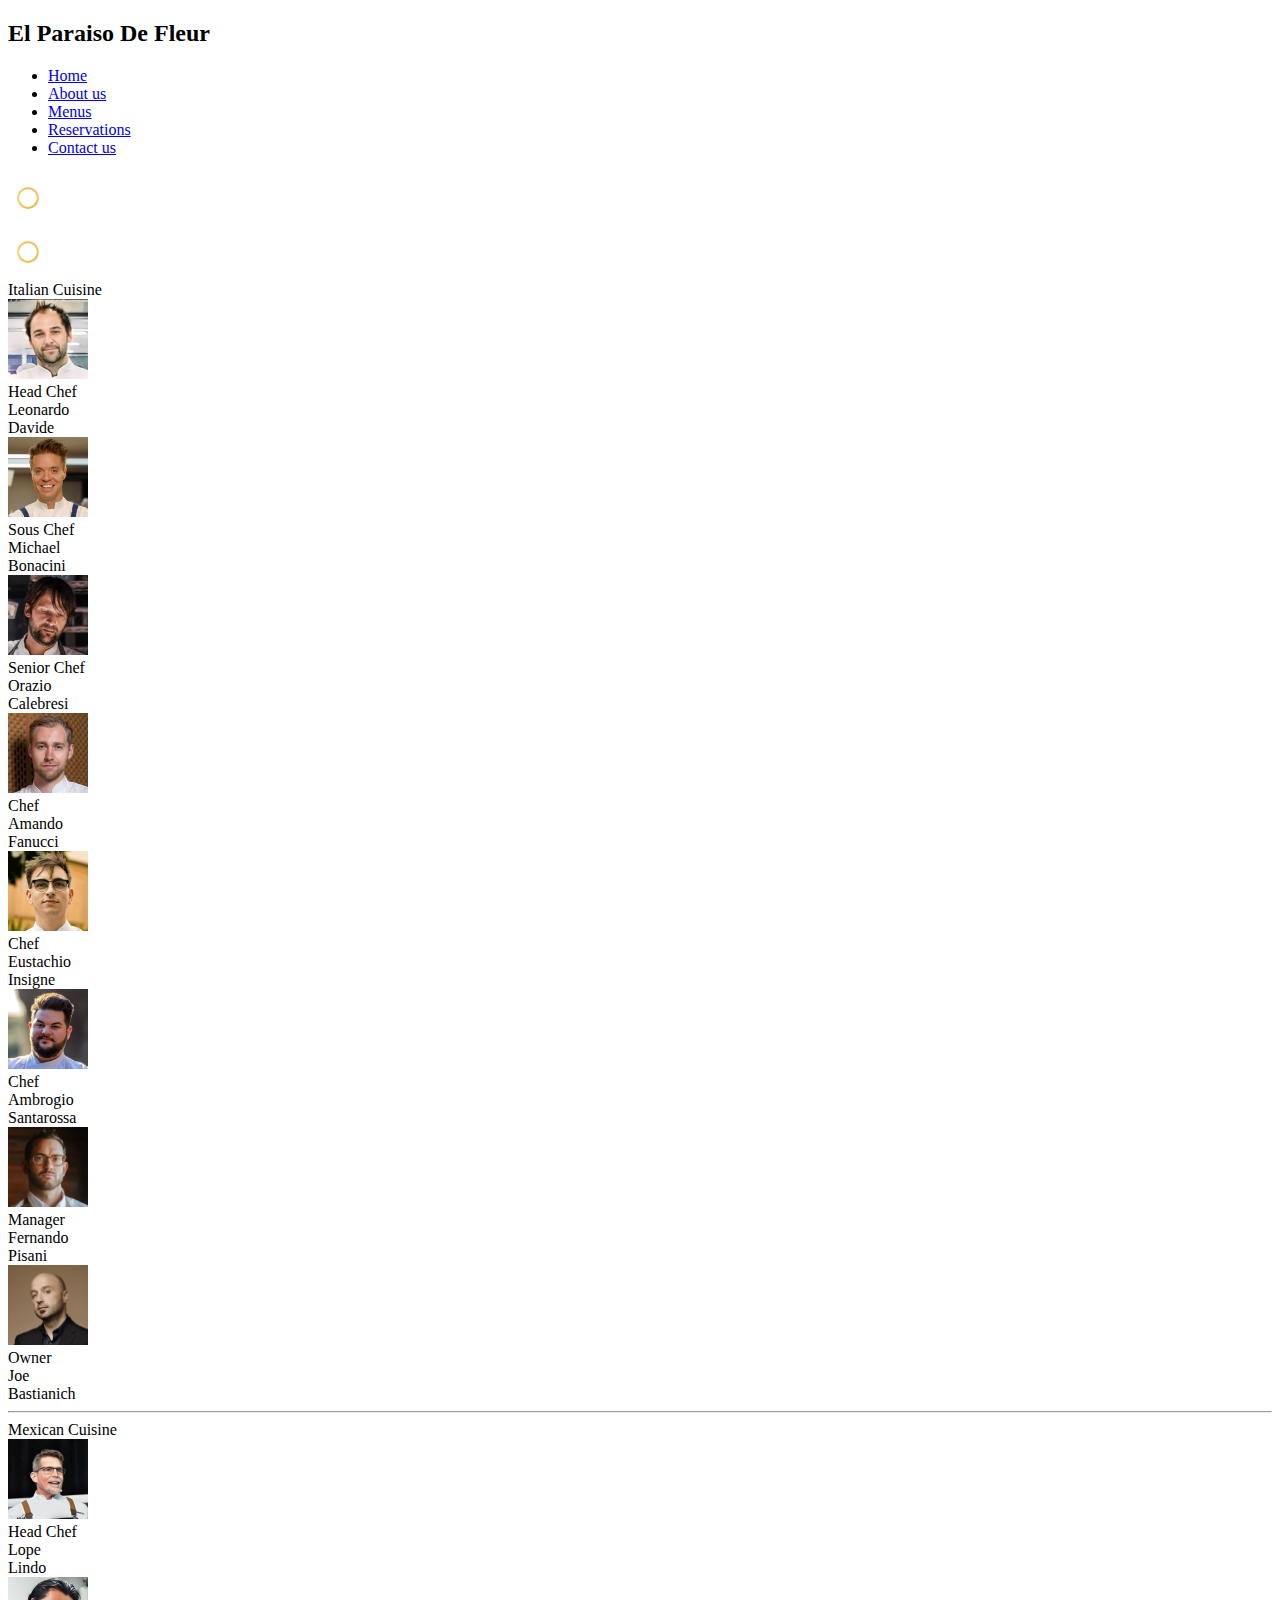
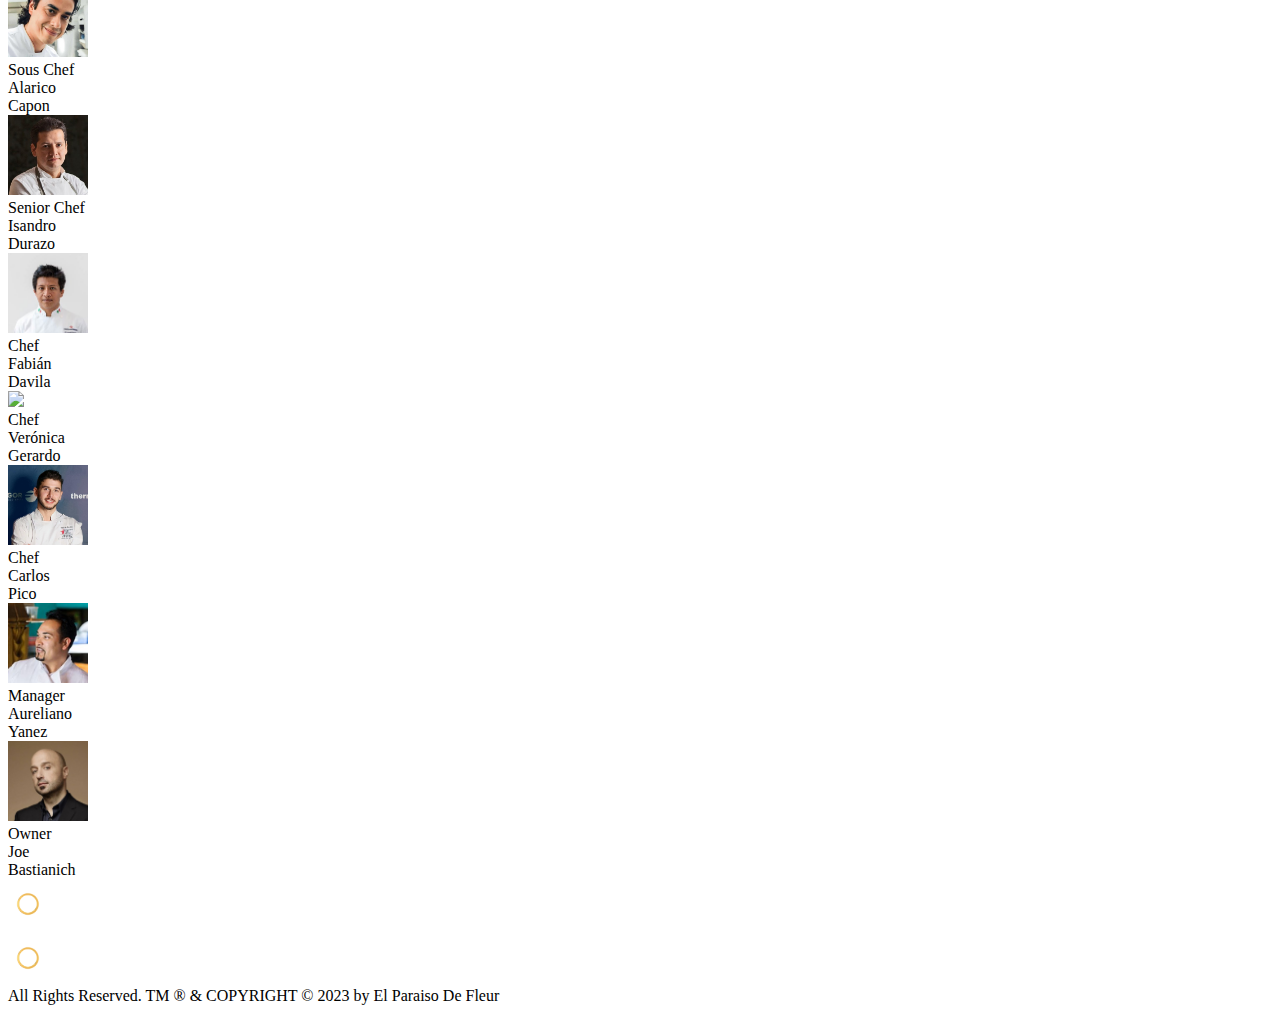
==== aboutus.html @ f4d3472a "Create aboutus.html" ====
<!DOCTYPE html>
<html>
  <head>
    <meta charset="utf-8">
    <meta name="viewport" content=" width=device-width, intitial-scale=1.0">
    <link rel="stylesheet" href="Aboutuscss.css">
  </head>
  <body>
    <nav>
      <h2> El Paraiso De Fleur </h2>
      <ul>
        <li><a href="Home.html"> Home </a></li>
        <li><a href="Aboutus.html"> About us  </a></li>
        <li><a href="Menus.html"> Menus  </a></li>
        <li><a href="Reservations.html"> Reservations </a></li>
        <li><a href="ContactUs.html"> Contact us </a></li>
      </ul>
    </nav>
    <div class="divimage1">
    <img src ="bggoldring.png" width="40">
  </div>
        <div class="divimage2">
    <img src ="bggoldring.png" width="40">
  </div>
  <div class="divtext1"> Italian Cuisine </div>
  <div class="divcontent1">
    <img src="Italianchef1.jpg" width="80">
    <div class="divtxt1"> Head Chef </div>
    <div class="divtxt1a"> Leonardo </div>
    <div class="divtxt1b"> Davide </div>
  </div>
  <div class="divcontent2">
    <img src="Italianchef3.jpg" width="80">
    <div class="divtxt2"> Sous Chef </div>
    <div class="divtxt1a"> Michael </div>
    <div class="divtxt1b"> Bonacini </div>
  </div>
  <div class="divcontent3">
    <img src="Italianchef2.jpg" width="80">
    <div class="divtxt3"> Senior Chef </div>
    <div class="divtxt1a"> Orazio </div>
    <div class="divtxt1b"> Calebresi </div>
  </div>
  <div class="divcontent4">
    <img src="Italianchef4.jpg" width="80">
    <div class="divtxt4"> Chef </div>
    <div class="divtxt1a"> Amando  </div>
    <div class="divtxt1b"> Fanucci </div>
  </div>
  <div class="divcontent5">
    <img src="Italianchef5.jpg" width="80">
    <div class="divtxt5"> Chef </div>
    <div class="divtxt1a"> Eustachio </div>
    <div class="divtxt1b"> Insigne </div>
  </div>
  <div class="divcontent6">
    <img src="Italianchef6.jpg" width="80">
    <div class="divtxt6"> Chef </div>
    <div class="divtxt1a"> Ambrogio </div>
    <div class="divtxt1b"> Santarossa </div>
  </div>
  <div class="divcontent7">
    <img src="Italianchef7.jpg" width="80">
    <div class="divtxt7"> Manager </div>
    <div class="divtxt1a"> Fernando </div>
    <div class="divtxt1b"> Pisani </div>
  </div>
  <div class="divcontent8">
    <img src="Italianchef8.jpg" width="80">
    <div class="divtxt8"> Owner </div>
    <div class="divtxt1a"> Joe </div>
    <div class="divtxt1b"> Bastianich </div>
</div>
<hr>
<div class="divtext2"> Mexican Cuisine </div>
<div class="divcontent9">
  <img src="Mexicanchef1.jpg" width="80">
  <div class="divtxt1"> Head Chef </div>
  <div class="divtxt1a"> Lope  </div>
  <div class="divtxt1b"> Lindo </div>
</div>
<div class="divcontent10">
  <img src="Mexicanchef2.jpg" width="80">
  <div class="divtxt1"> Sous Chef </div>
  <div class="divtxt1a"> Alarico  </div>
  <div class="divtxt1b"> Capon </div>
</div>
<div class="divcontent11">
  <img src="Mexicanchef3.jpg" width="80">
  <div class="divtxt1"> Senior Chef </div>
  <div class="divtxt1a"> Isandro  </div>
  <div class="divtxt1b"> Durazo </div>
</div>
<div class="divcontent12">
  <img src="Mexicanchef4.jpg" width="80">
  <div class="divtxt1"> Chef </div>
  <div class="divtxt1a"> Fabián </div>
  <div class="divtxt1b"> Davila </div>
</div>
<div class="divcontent13">
  <img src="Mexicanchef5.jpg" width="80">
  <div class="divtxt1"> Chef </div>
  <div class="divtxt1a"> Verónica </div>
  <div class="divtxt1b"> Gerardo </div>
</div>
<div class="divcontent14">
  <img src="Mexicanchef6.jpg" width="80">
  <div class="divtxt1"> Chef </div>
  <div class="divtxt1a"> Carlos </div>
  <div class="divtxt1b"> Pico </div>
</div>
<div class="divcontent15">
  <img src="Mexicanchef7.jpg" width="80">
  <div class="divtxt1"> Manager </div>
  <div class="divtxt1a"> Aureliano </div>
  <div class="divtxt1b"> Yanez </div>
</div>
<div class="divcontent16">
  <img src="Italianchef8.jpg" width="80">
  <div class="divtxt1"> Owner </div>
  <div class="divtxt1a"> Joe  </div>
  <div class="divtxt1b"> Bastianich </div>
</div>
<div class="divimage3">
  <img src ="bggoldring.png" width="40">
</div>
<div class="divimage4">
  <img src ="bggoldring.png" width="40">
</div>
<footer>
  All Rights Reserved. TM ® & COPYRIGHT © 2023 by El Paraiso De Fleur
</footer>
</body>
</html>
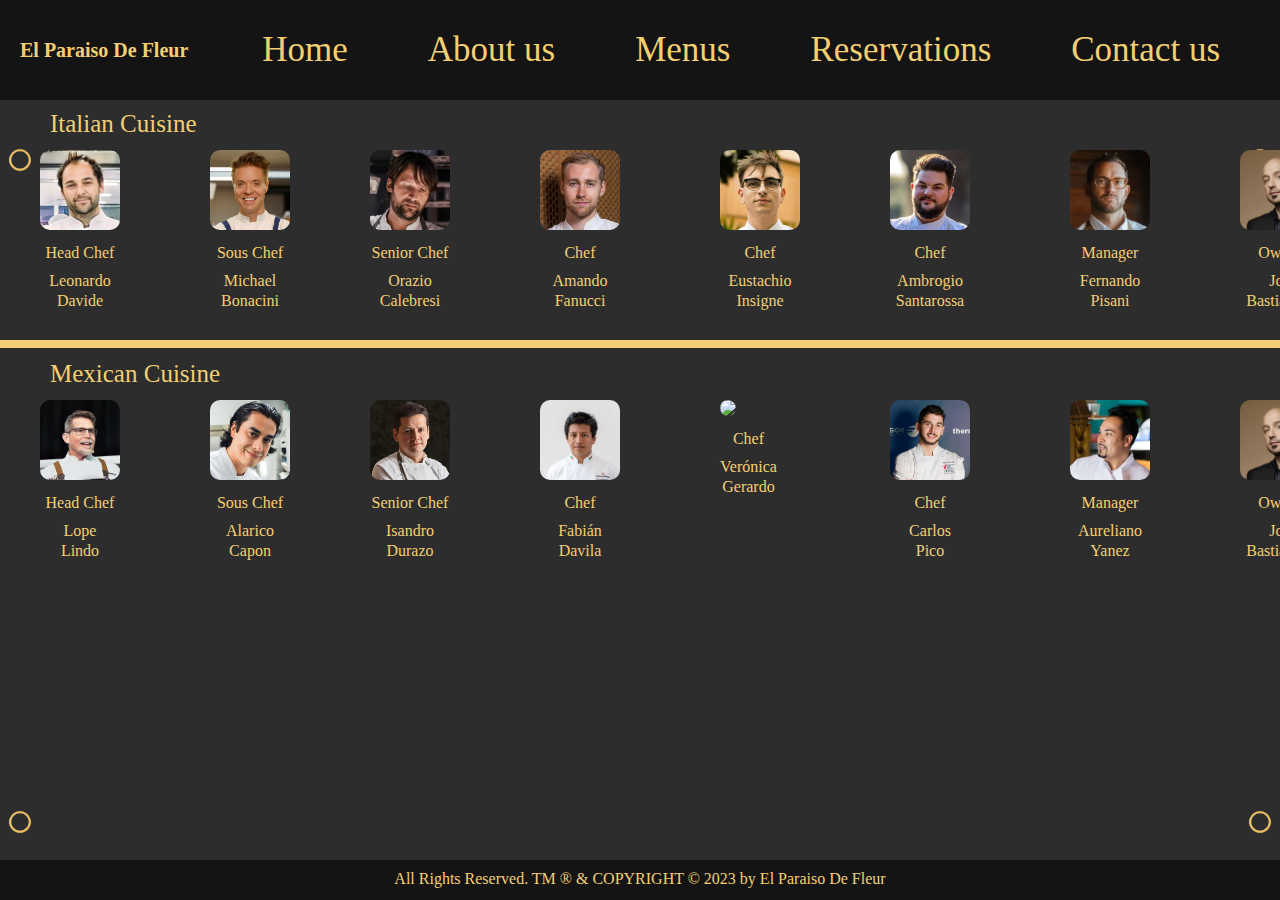
==== commit d5a4a234: "Update aboutus.html" ====
--- a/aboutus.html
+++ b/aboutus.html
@@ -3,13 +3,13 @@
   <head>
     <meta charset="utf-8">
     <meta name="viewport" content=" width=device-width, intitial-scale=1.0">
-    <link rel="stylesheet" href="Aboutuscss.css">
+    <link rel="stylesheet" href="Aboutus.css">
   </head>
   <body>
     <nav>
       <h2> El Paraiso De Fleur </h2>
       <ul>
-        <li><a href="Home.html"> Home </a></li>
+        <li><a href="index.html"> Home </a></li>
         <li><a href="Aboutus.html"> About us  </a></li>
         <li><a href="Menus.html"> Menus  </a></li>
         <li><a href="Reservations.html"> Reservations </a></li>
--- a/Aboutus.css
+++ b/Aboutus.css
@@ -0,0 +1,284 @@
+body {
+  background-color: #2D2D2D;
+  height: 100vh;
+  width: 100vw;
+}
+* {
+  margin: 0px;
+  padding: 0px;
+  box-sizing: border-box;
+}
+nav {
+  width: auto;
+  height: 100px;
+  background-color: #151414;
+  display: flex;
+  justify-content: space-between;
+  align-items: center;
+  padding: 10px 20px;
+  width: 100vw;
+}
+nav h2 {
+  color: #f3cf73;
+  font-family: Baskerville;
+  font-size: 20px;
+}
+nav ul {
+  display: flex;
+  justify-content: center;
+  align-items: center;
+}
+nav ul li{
+  list-style: none;
+  padding: 0px 40px;
+}
+nav ul li a{
+  color:#f3cf73;
+  font-size: 35px;
+  text-decoration: none;
+}
+
+nav ul li a{
+  color:#f3cf73;
+  font-size: 35px;
+  text-decoration: none;
+}
+.divimage1 {
+position: absolute;
+ height: 40px;
+ width: 40px;
+ left: 0px;
+ top: 15%;
+}
+.divimage2 {
+  position: absolute;
+  height: 40px;
+  width: 40px;
+  right: 0px;
+  top: 15%;
+ }
+ .divimage3 { 
+  position: absolute;
+  height: 40px;
+  width: 40px;
+  left: 0px;
+  bottom: 7%;
+ }
+ .divimage4 {
+  position: absolute;
+  height: 40px;
+  width: auto;
+  right: 0px;
+  bottom: 7%;
+ }
+ .divtext1 {
+    position: absolute;
+    left: 50px;
+    top: 110px;
+    width: auto;
+    height: auto;
+    font-size: 25px;
+    color: #f3cf73;
+ }
+ .divtext2 {
+  position: absolute;
+  left: 50px;
+  top: 360px;
+  width: auto;
+  height: auto;
+  font-size: 25px;
+  color: #f3cf73;
+}
+img {
+    border-radius: 10px;
+}
+hr{
+  position: absolute;
+  height: 8px;
+  width: 100vw;
+  background-color: #f3cf73;
+  top: 340px;
+  border: 2px solid #f3cf73;
+}
+ .divcontent1{
+    height: fit-content;
+    width: fit-content;
+    position: absolute;
+    top: 150px;
+    left: 40px;
+ }
+ .divcontent2{
+    height: fit-content;
+    width: fit-content;
+    position: absolute;
+    top: 150px;
+    left: 210px;
+ }
+ .divcontent3{
+    height: fit-content;
+    width: fit-content;
+    position: absolute;
+    top: 150px;
+    left: 370px;
+ }
+ .divcontent4{
+    height: fit-content;
+    width: fit-content;
+    position: absolute;
+    top: 150px;
+    left: 540px;
+ }
+ .divcontent5{
+    height: fit-content;
+    width: fit-content;
+    position: absolute;
+    top: 150px;
+    left: 720px;
+ }
+ .divcontent6{
+    height: fit-content;
+    width: fit-content;
+    position: absolute;
+    top: 150px;
+    left: 890px;
+ }
+ .divcontent7{
+    height: fit-content;
+    width: fit-content;
+    position: absolute;
+    top: 150px;
+    left: 1070px;
+ }
+ .divcontent8{
+    height: fit-content;
+    width: fit-content;
+    position: absolute;
+    top: 150px;
+    left: 1240px;
+ }
+ .divcontent9{
+  height: fit-content;
+  width: fit-content;
+  position: absolute;
+  top: 400px;
+  left: 40px;
+}
+.divcontent10{
+  height: fit-content;
+  width: fit-content;
+  position: absolute;
+  top: 400px;
+  left: 210px;
+}
+.divcontent11{
+  height: fit-content;
+  width: fit-content;
+  position: absolute;
+  top: 400px;
+  left: 370px;
+}
+.divcontent12{
+  height: fit-content;
+  width: fit-content;
+  position: absolute;
+  top: 400px;
+  left: 540px;
+}
+.divcontent13{
+  height: fit-content;
+  width: fit-content;
+  position: absolute;
+  top: 400px;
+  left: 720px;
+}
+.divcontent14{
+  height: fit-content;
+  width: fit-content;
+  position: absolute;
+  top: 400px;
+  left: 890px;
+}
+.divcontent15{
+  height: fit-content;
+  width: fit-content;
+  position: absolute;
+  top: 400px;
+  left: 1070px;
+}
+.divcontent16{
+  height: fit-content;
+  width: fit-content;
+  position: absolute;
+  top: 400px;
+  left: 1240px;
+}
+ .divtxt1{
+  position: relative;
+    top: 10px;
+    text-align: center;
+    color: #f3cf73;
+ }
+ .divtxt2{
+  position: relative;
+    top: 10px;
+    text-align: center;
+    color: #f3cf73;
+ }
+ .divtxt3{
+  position: relative;
+    top: 10px;
+    text-align: center;
+    color: #f3cf73;
+ }
+ .divtxt4{
+  position: relative;
+    top: 10px;
+    text-align: center;
+    color: #f3cf73;
+ }
+ .divtxt5{
+  position: relative;
+    top: 10px;
+    text-align: center;
+    color: #f3cf73;
+ }
+ .divtxt6{
+  position: relative;
+    top: 10px;
+    text-align: center;
+    color: #f3cf73;
+ }
+ .divtxt7{
+  position: relative;
+    top: 10px;
+    text-align: center;
+    color: #f3cf73;
+ }
+ .divtxt8{
+  position: relative;
+    top: 10px;
+    text-align: center;
+    color: #f3cf73;
+ }
+ .divtxt1a{
+  position: relative;
+    top: 20px;
+    text-align: center;
+    color: #f3cf73;
+ }
+ .divtxt1b{
+  position: relative;
+    top: 22px;
+    text-align: center;
+    color: #f3cf73;
+ }
+ footer {
+  width: auto;
+  height: 40px;
+  color: #f3cf73;
+  background-color: #151414;
+  text-align: center;
+  padding: 10px 20px;
+  position: sticky;
+  top: 100%;
+}
